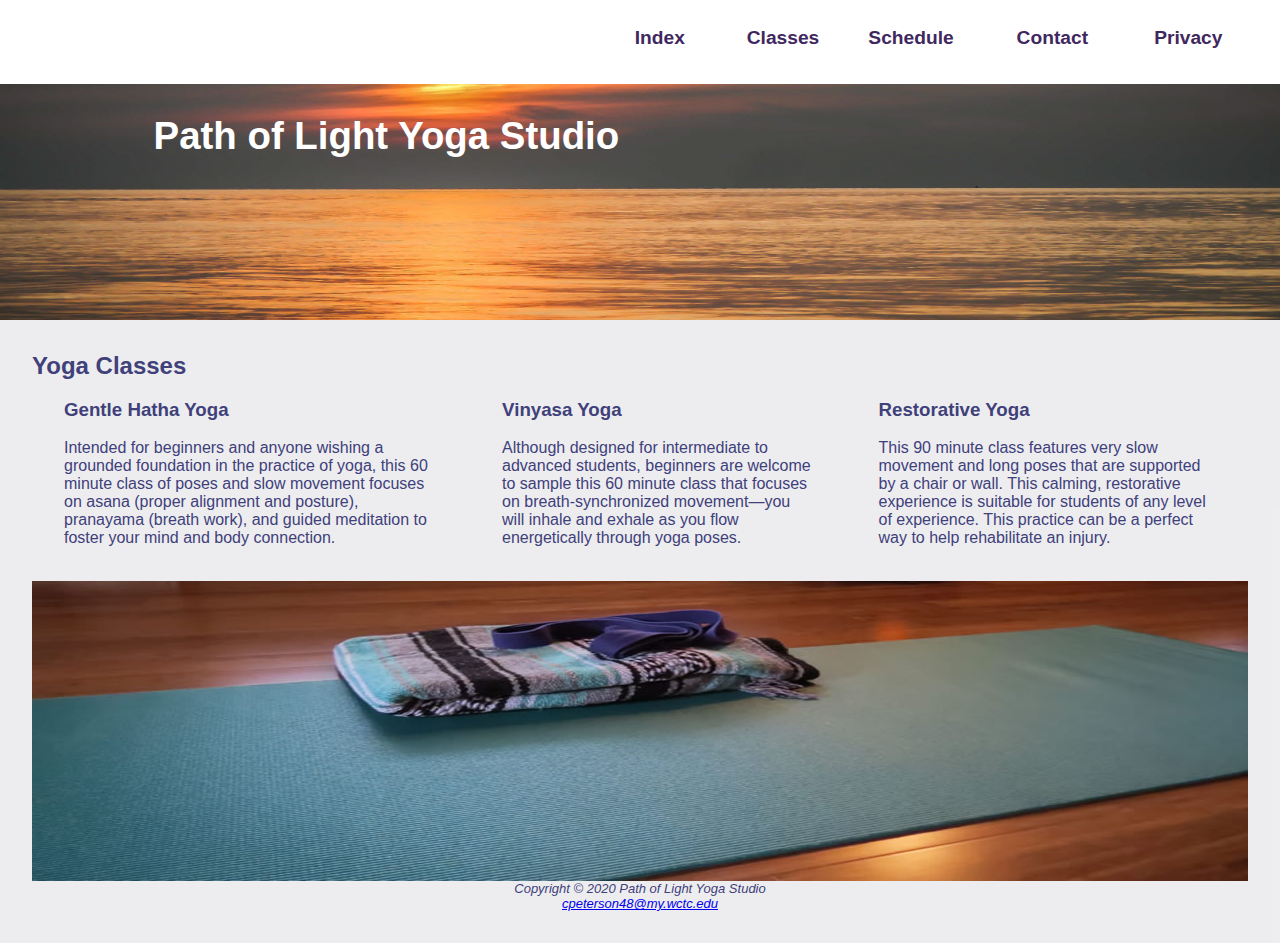
==== classes.html @ 5331d46f "Commit up to date with Module 5, prior to any work done for Module 6." ====
<!DOCTYPE html>
<html lang="en">
<head>
    <meta charset="UTF-8">
    <meta name="viewport" content="width=device-width, initial-scale=1">
    <title>Path of Light Yoga Studio | Classes</title>
    <link rel="stylesheet" href="yoga.css">
</head>
<body>
<nav>
    <ul>
        <li><a href="index.html">Index</a></li>
        <li><a href="classes.html">Classes</a></li>
        <li><a href="schedule.html">Schedule</a></li>
        <li><a href="contact.html">Contact</a></li>
        <li><a href="privacy.html">Privacy</a></li>
    </ul>
</nav>
<header class="content">
    <a href="index.html">
        <h1>Path of Light Yoga Studio</h1>
    </a>
</header>
<div class="wrapper">
    <main>
        <h2>Yoga Classes</h2>
        <div id="flow">
            <section>
                <h3>Gentle Hatha Yoga</h3>
                <p>Intended for beginners and anyone wishing a grounded foundation in the practice of yoga, this 60 minute class of poses and slow movement focuses on asana (proper alignment and posture), pranayama (breath work), and guided meditation to foster your mind and body connection.</p>
            </section>
            <section>
                <h3>Vinyasa Yoga</h3>
                <p>Although designed for intermediate to advanced students, beginners are welcome to sample this 60 minute class that focuses on breath-synchronized movement—you will inhale and exhale as you flow energetically through yoga poses.</p>
            </section>
            <section>
                <h3>Restorative Yoga</h3>
                <p>This 90 minute class features very slow movement and long poses that are supported by a chair or wall. This calming, restorative experience is suitable for students of any level of experience. This practice can be a perfect way to help rehabilitate an injury.</p>
            </section>
        </div>
        <br>

        <div id="mathero">
        </div>
    </main>
    <footer>
        Copyright &copy; 2020 Path of Light Yoga Studio
        <br>
        <a href="mailto:cpeterson48@my.wctc.edu">cpeterson48@my.wctc.edu</a>
    </footer>
</div>
</body>
</html>
---- yoga.css ----
body {
    background-color: #40407A;
    color: #40407A;
    font-family: Verdana, Arial, sans-serif;
    margin: 0;
}

header {
    background-color: #40407A;
    color: #FFFFFF;
    background-image: url("assets/sunrise.jpg");
    background-size: 100% 100%;
    margin-top: 50px;
    font-size: 90%;
    min-height: 200px;
}

header a {
    text-decoration: none;
}

header a:link {
    color: #FFFFFF;
}

header a:visited {
    color: #FFFFFF;
}

header a:hover {
    color: #EDF5F5;
}

footer {
    text-align: center;
    font-style: italic;
    font-size: small;
    clear: both;
}

nav {
    text-align: right;
    background-color: #FFFFFF;
    margin: 0;
    padding-top: 0.5em;
    padding-bottom: 1em;
    padding-right: 0;
    position: fixed;
    top: 0;
    left: 0;
    z-index: 9999;
    width: 100%;
    height: auto;
}

nav a {
    text-decoration: none;
}

nav a:link {
    color: #3F2860;
}

nav a:visited {
    color: #497777;
}

nav a:hover {
    color: #A26100;
}

nav ul {
    list-style: none;
    display: inline;
    padding-left: 2em;
    padding-right: 2em;
    font-size: 1.2em;
}

nav li {
    display: inline;
    padding-left: 1em;
    padding-right: 1em;
    width: 30%;
}

.wrapper {
    background-color: #F5F5F5F5;
    padding: 2em;
}

.home {
    padding-top: 1em;
    padding-left: 10%;
    height: 20vh;
}

.content {
    height: 20vh;
    padding-top: 2em;
    padding-left: 10%;
}

#mathero {
    height: 300px;
    background-image: url("assets/yogamat.jpg");
    background-size: 100% 100%;
    background-repeat: no-repeat;
    display: none;
}

#loungehero {
    height: 300px;
    background-image: url("assets/yogalounge.jpg");
    background-size: 100% 100%;
    background-repeat: no-repeat;
    display: none;
}

#privacyhero {
    height: 300px;
    background-image: url("assets/privacyhero.png");
    background-size: 100% 100%;
    background-repeat: no-repeat;
    display: none;
}

h2 {
    margin: 0;
}

* {
    box-sizing: border-box;
}

section {
    padding-left: .5em;
    padding-right: .5em;
}

#flow {
    display: flex;
}

table {
    border: 1px solid #40407A;
    margin-bottom: 1em;
    min-width: 400px;
    border-collapse: collapse;
}

td {
    padding: .5em;
    border: 1px solid #40407A;
}

th {
    padding: .5em;
    border: 1px solid #40407A;
}

tr:nth-of-type(2) {
    background-color: #D7E8E9;
}

caption {
    margin: 1em;
    font-weight: bold;
    font-size: 120%;
}

form {
    display: flex;
    flex-flow: column nowrap;
}

input, datalist textarea {
    margin-bottom: .5em;
}

@media (min-width: 600px) {
    nav ul {
        display: flex;
        flex-wrap: nowrap;
        justify-content: flex-end;
    }

    nav li {
        width: 7em;
    }

    section {
        padding-left: 2em;
        padding-right: 2em;
    }

    #mathero, #loungehero, #privacyhero {
        display: block;
        padding-bottom: 1em;
    }

    #flow {
        flex-direction: row;
    }

    form {
        width: 60%;
        max-width: 40em;
        display: grid;
        grid-gap: 1em;
        column-count: 2;
        grid-template-columns: 9em 1fr;
        grid-template-rows: auto;
    }

    input[type=submit] {
        grid-column: 2;
        width: 9em;
    }
}

@media (min-width: 1024px) {
    header {
        font-size: 120%;
    }

    nav {
        font-weight: bold;
    }

    .home {
        height: 50vh;
    }

    .content {
        height: 30vh;
        padding-top: 2em;
        padding-left: 8em;
    }

    #wrapper {
        margin: auto;
        width: 80%;
    }
}
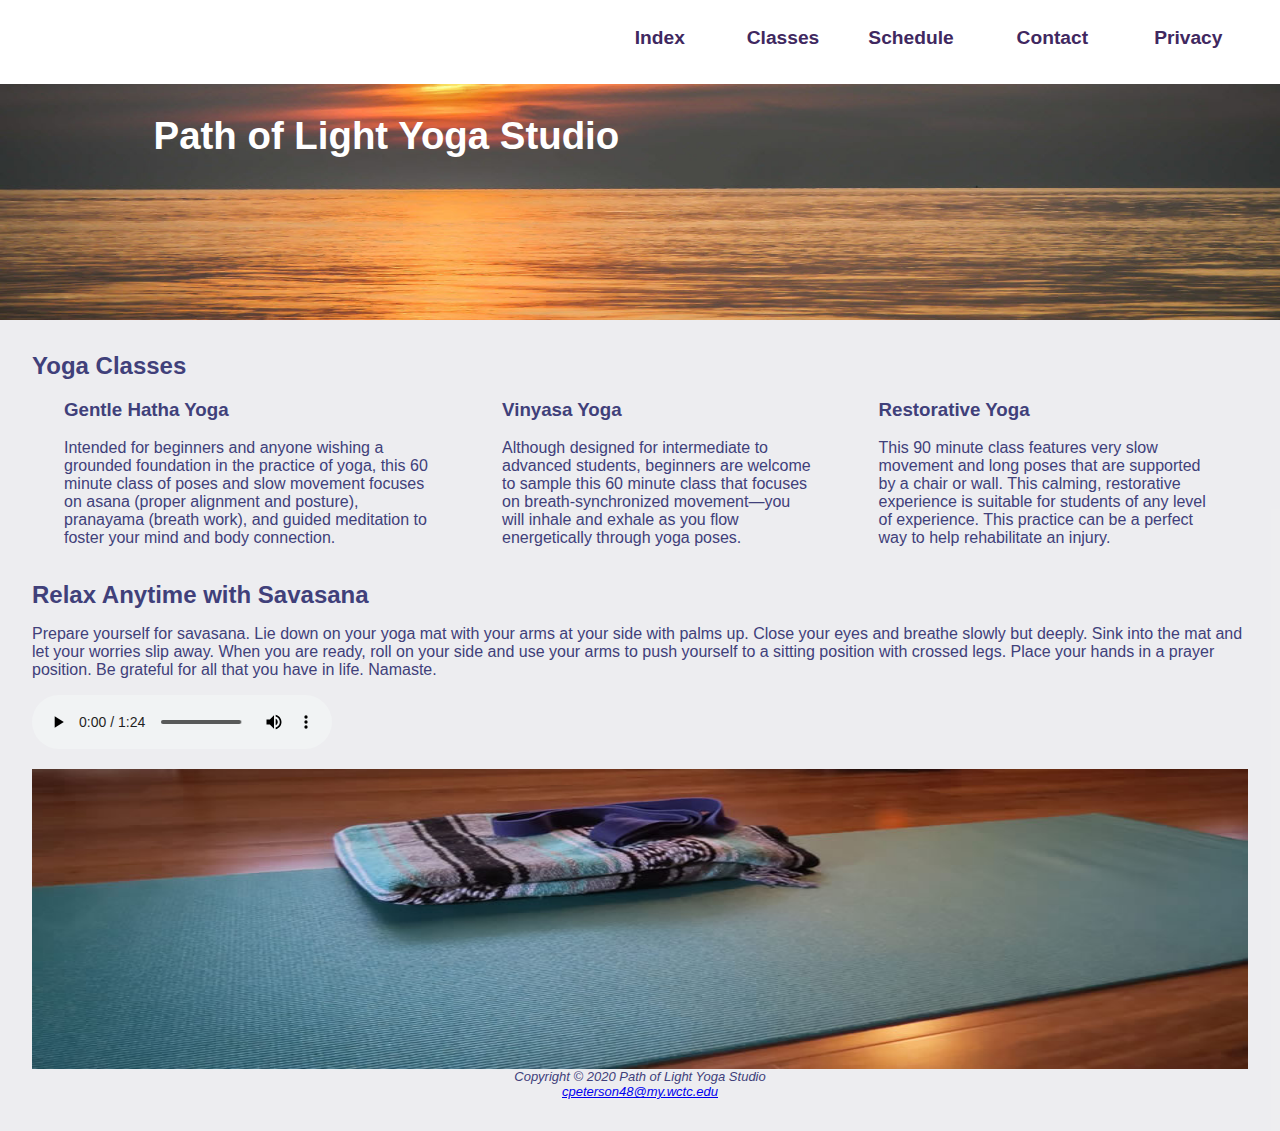
==== commit d14a513a: "Chapter 11 progress, adds in an audio player to the classes page. See page 412 in text book for more" ====
--- a/classes.html
+++ b/classes.html
@@ -39,7 +39,13 @@
             </section>
         </div>
         <br>
-
+        <h2>Relax Anytime with Savasana</h2>
+        <p>Prepare yourself for savasana. Lie down on your yoga mat with your arms at your side with palms up. Close your eyes and breathe slowly but deeply. Sink into the mat and let your worries slip away. When you are ready, roll on your side and use your arms to push yourself to a sitting position with crossed legs. Place your hands in a prayer position. Be grateful for all that you have in life. Namaste.</p>
+        <audio controls>
+            <source src="assets/savasana.mp3" type="audio/mp3">
+            <source src="assets/savasana.ogg" type="audio/ogg">
+            <a href="assets/savasana.mp3">savasana.mp3</a>
+        </audio>
         <div id="mathero">
         </div>
     </main>
--- a/yoga.css
+++ b/yoga.css
@@ -17,6 +17,7 @@
 
 header a {
     text-decoration: none;
+    transition: color 10s ease-out 0ms;
 }
 
 header a:link {
@@ -28,7 +29,7 @@
 }
 
 header a:hover {
-    color: #EDF5F5;
+    color: #8F92B2;
 }
 
 footer {
@@ -178,6 +179,10 @@
     margin-bottom: .5em;
 }
 
+audio {
+    margin-bottom: 1em;
+}
+
 @media (min-width: 600px) {
     nav ul {
         display: flex;
